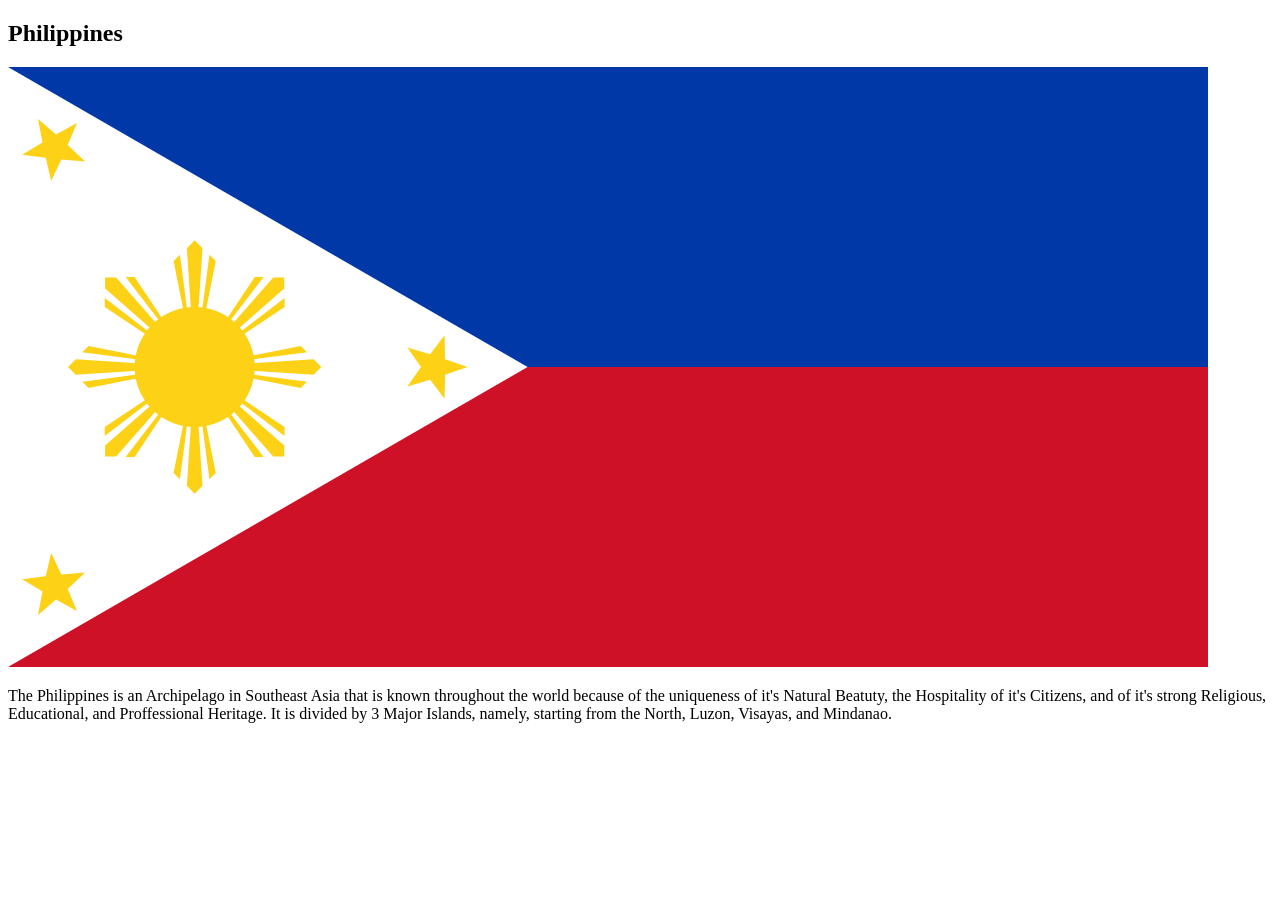
==== week02/index.html @ e7f0a971 "W02 ASSIGNMENT CORRECTION" ====
<!DOCTYPE html>
<html lang="en">

<head>
    <title></title>
    <meta name="description" content="Jonathan Cajoy, WDD 130, W02 Assignment: Home Page Enhancement">
    <meta name="author" content="Jonathan Cajoy">
</head>

<body>
    <main></main>
    <aside>
        <h2>Philippines</h2>
        <img src="images/Flag_of_the_Philippines.jpg" alt="The Philippine Flag">
        <p>The Philippines is an Archipelago in Southeast Asia that is known throughout the world
            because of the uniqueness of it's Natural Beatuty, the Hospitality of it's Citizens,
            and of it's strong Religious, Educational, and Proffessional Heritage. It is divided by
            3 Major Islands, namely, starting from the North, Luzon, Visayas, and Mindanao.
        </p>
    </aside>
    <footer></footer>
</body>

</html>
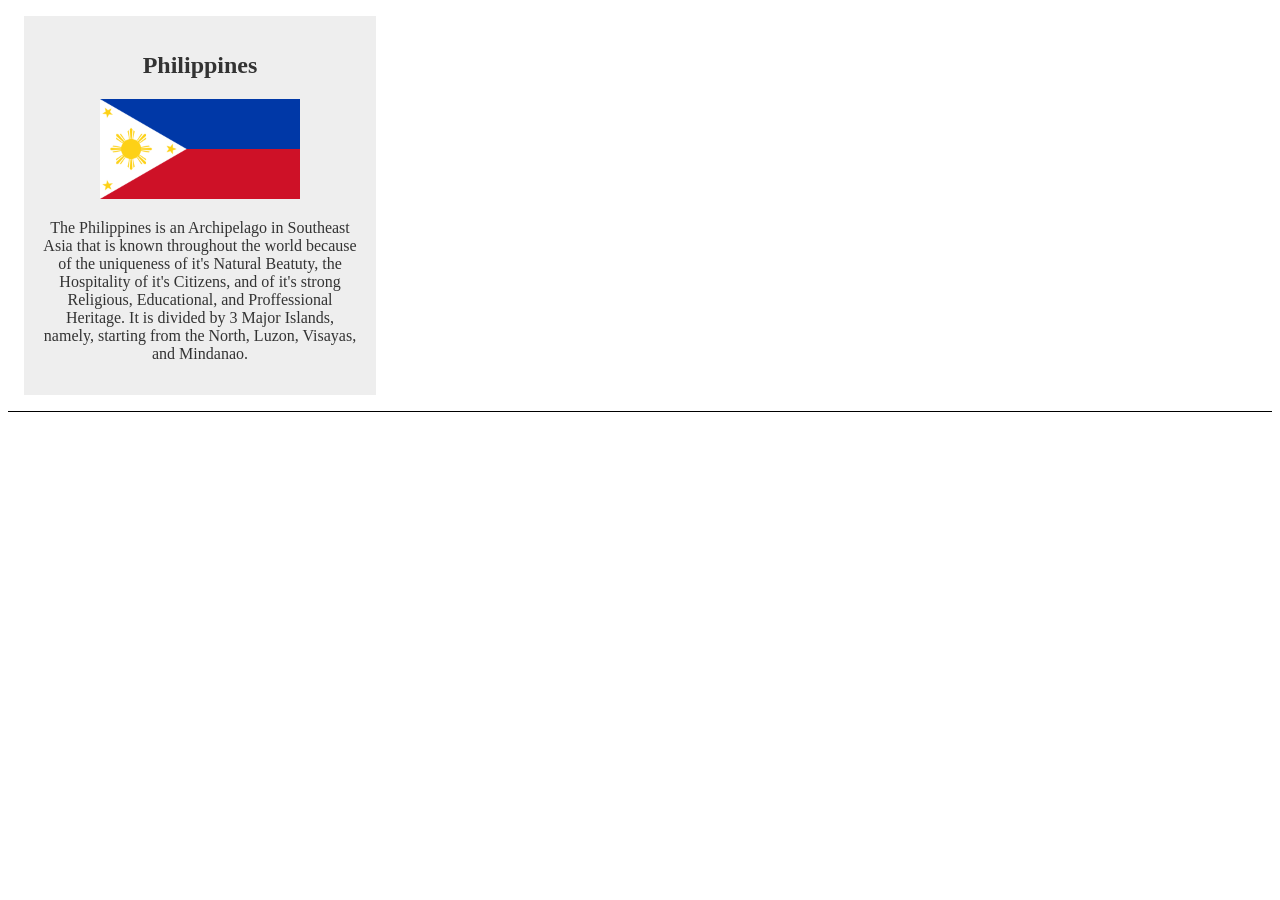
==== commit 0f9f51f5: "Added CSS link" ====
--- a/week02/index.html
+++ b/week02/index.html
@@ -5,6 +5,7 @@
     <title></title>
     <meta name="description" content="Jonathan Cajoy, WDD 130, W02 Assignment: Home Page Enhancement">
     <meta name="author" content="Jonathan Cajoy">
+    <link rel="stylesheet" href="styles/styles.css">
 </head>
 
 <body>
--- a/week02/styles/styles.css
+++ b/week02/styles/styles.css
@@ -0,0 +1,31 @@
+main {
+    max-width: 840;
+}
+
+aside {
+    width: 20rem;
+    margin: 1rem;
+    border: 1px solid rgb(0, 0, 0 / 0.2);
+    padding: 1rem;
+    background-color: #eee;
+    color: #333;
+    text-align: center;
+}
+
+aside img {
+    width: 200px;
+    height: auto;
+}
+
+main img {
+    width: 150px;
+    height: auto;
+}
+
+p {padding: 0;}
+
+footer {
+    margin-top: 15px;
+    border-top: 1px solid #000;
+    text-align: center;
+}
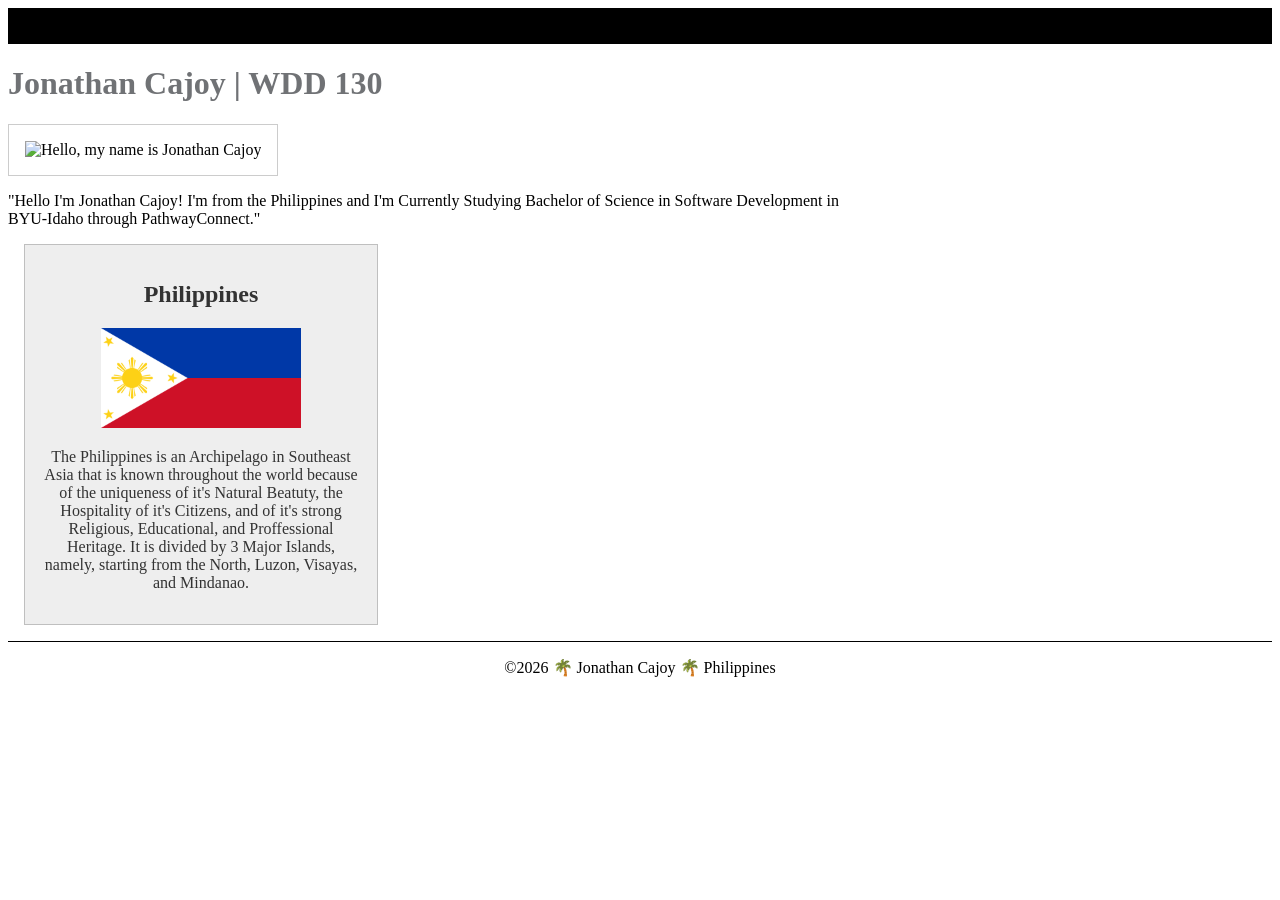
==== commit a4b8d95b: "Changed Nav into White" ====
--- a/week02/index.html
+++ b/week02/index.html
@@ -2,24 +2,40 @@
 <html lang="en">
 
 <head>
-    <title></title>
+    <meta charset="UTF-8">
+    <meta name="viewport" content="width=device-width, initial-scale=1.0">
+    <title>Jonathan Cajoy | WDD 130</title>
     <meta name="description" content="Jonathan Cajoy, WDD 130, W02 Assignment: Home Page Enhancement">
     <meta name="author" content="Jonathan Cajoy">
     <link rel="stylesheet" href="styles/styles.css">
 </head>
 
 <body>
-    <main></main>
+    <header>
+        <nav>
+            <a href="#">Home</a>
+            <a href="wwr/">Rafting Website</a>
+        </nav>
+    </header>
+    <main>
+        <h1>Jonathan Cajoy | WDD 130</h1>
+        <img src="images/profile.jpg" alt="Hello, my name is Jonathan Cajoy" width="200">
+        <p>"Hello I'm Jonathan Cajoy! I'm from the Philippines and I'm Currently Studying Bachelor
+            of Science in Software Development in BYU-Idaho through PathwayConnect."</p>
+    </main>
     <aside>
         <h2>Philippines</h2>
-        <img src="images/Flag_of_the_Philippines.jpg" alt="The Philippine Flag">
+        <img src="images/flagofthephilippines.jpg" alt="The Philippine Flag">
         <p>The Philippines is an Archipelago in Southeast Asia that is known throughout the world
             because of the uniqueness of it's Natural Beatuty, the Hospitality of it's Citizens,
             and of it's strong Religious, Educational, and Proffessional Heritage. It is divided by
             3 Major Islands, namely, starting from the North, Luzon, Visayas, and Mindanao.
         </p>
     </aside>
-    <footer></footer>
+    <footer>
+        <p>©️2026 🌴 Jonathan Cajoy 🌴 Philippines</p>
+    </footer>
+
 </body>
 
 </html>
--- a/week02/styles/styles.css
+++ b/week02/styles/styles.css
@@ -1,11 +1,26 @@
+nav {
+    background-color: #000;
+    padding: auto;
+}
+
+nav a {
+    color: #000;
+    padding: auto;
+    display: block;
+}
+
 main {
-    max-width: 840;
+    max-width: 840px;
+}
+
+h1 {
+    color: #707275;
 }
 
 aside {
     width: 20rem;
     margin: 1rem;
-    border: 1px solid rgb(0, 0, 0 / 0.2);
+    border: 1px solid rgb(0 0 0 / 0.2);
     padding: 1rem;
     background-color: #eee;
     color: #333;
@@ -20,9 +35,14 @@
 main img {
     width: 150px;
     height: auto;
+    border: 1px solid rgb(0 0 0 / 0.2);
+    padding: 1rem;
+    box-shadow: #000;
 }
 
-p {padding: 0;}
+p {
+    padding: 0;
+}
 
 footer {
     margin-top: 15px;
